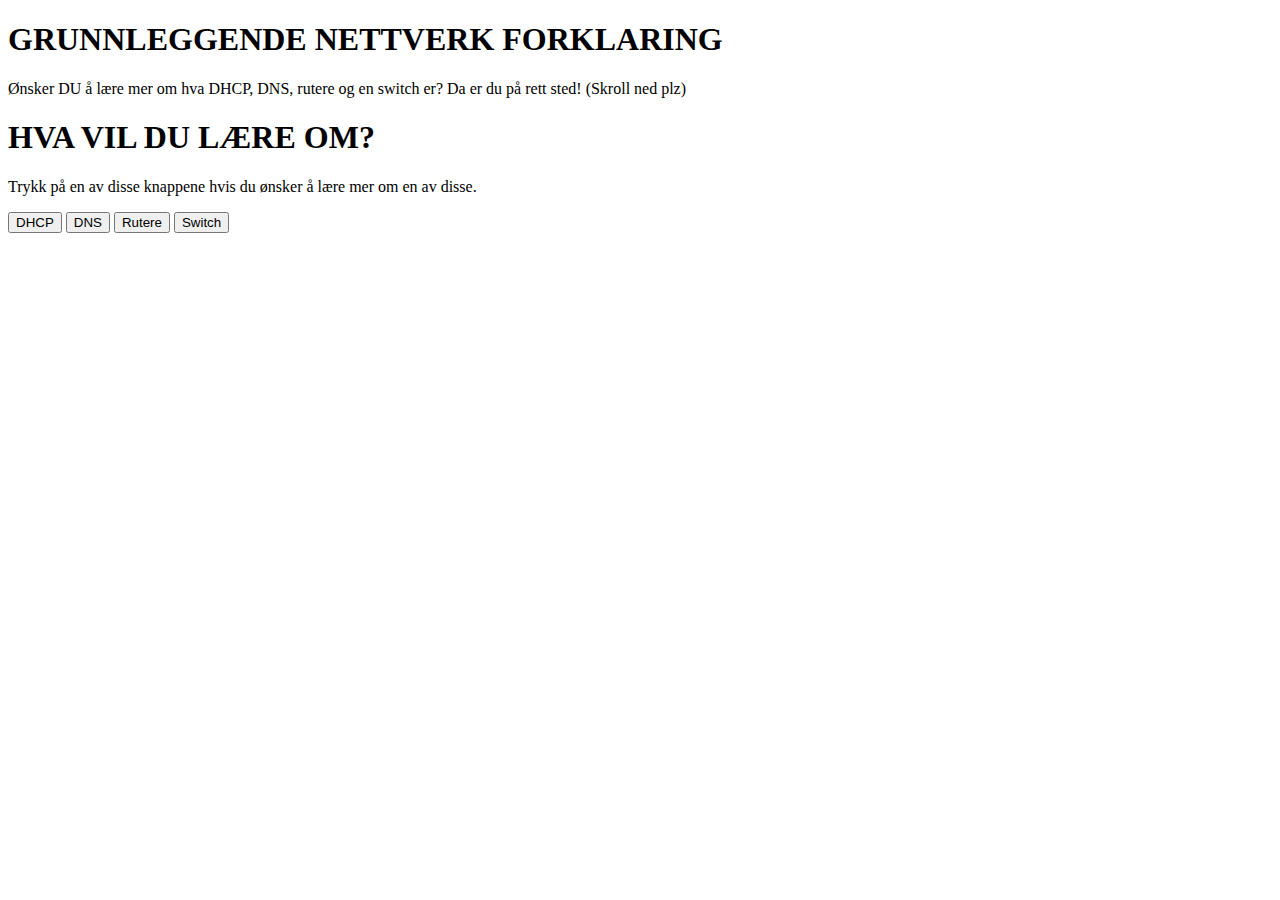
==== nettverk/index.html @ a69f89a0 "publish" ====
<!DOCTYPE html>
<html lang="en">
<head>
    <meta charset="UTF-8">
    <meta http-equiv="X-UA-Compatible" content="IE=edge">
    <meta name="viewport" content="width=device-width, initial-scale=1.0">
    <!-- Google Fonts -->
    <style>
        @import url('https://fonts.googleapis.com/css2?family=Belanosima:wght@400;600&display=swap');
    </style>        
    <style>
        @import url('https://fonts.googleapis.com/css2?family=Cabin&display=swap');
    </style>

    <!-- Tittel, CSS & ikon -->
    <title>Internet forklaring</title>
    <link rel="stylesheet" href="/styles/styles.css">
    <link rel="icon" type="image/x-icon" href="/images/icon.png">
</head>
<body>
    
    <!-- Toppen av siden -->

    <div class="header">
        <div class="title">
            <h1>
                GRUNNLEGGENDE NETTVERK FORKLARING
            </h1>
            <p>
                Ønsker DU å lære mer om hva DHCP, DNS, rutere og en switch er? Da er du på rett sted!  (Skroll ned plz)
            </p>
        </div>
    </div>

    <!-- Neste side; forklaringer -->

    <div class="nextpage">
        <div class="nextpagetitle">
            <h1>
                HVA VIL DU LÆRE OM?
            </h1>
            <p>Trykk på en av disse knappene hvis du ønsker å lære mer om en av disse.</p>
        </div>
        <div class="buttons">
            <button type="button" class="dhcp" onclick="location.href='dhcp.html'">
                DHCP
            </button>
            <button type="button" class="dns" onclick="location.href='dns.html'">
                DNS
            </button>
            <button type="button" class="rutere" onclick="location.href='rutere.html'">
                Rutere
            </button>
            <button type="button" class="switch" onclick="location.href='switch.html'">
                Switch
            </button>
        </div>
    </div>
</body>
</html>
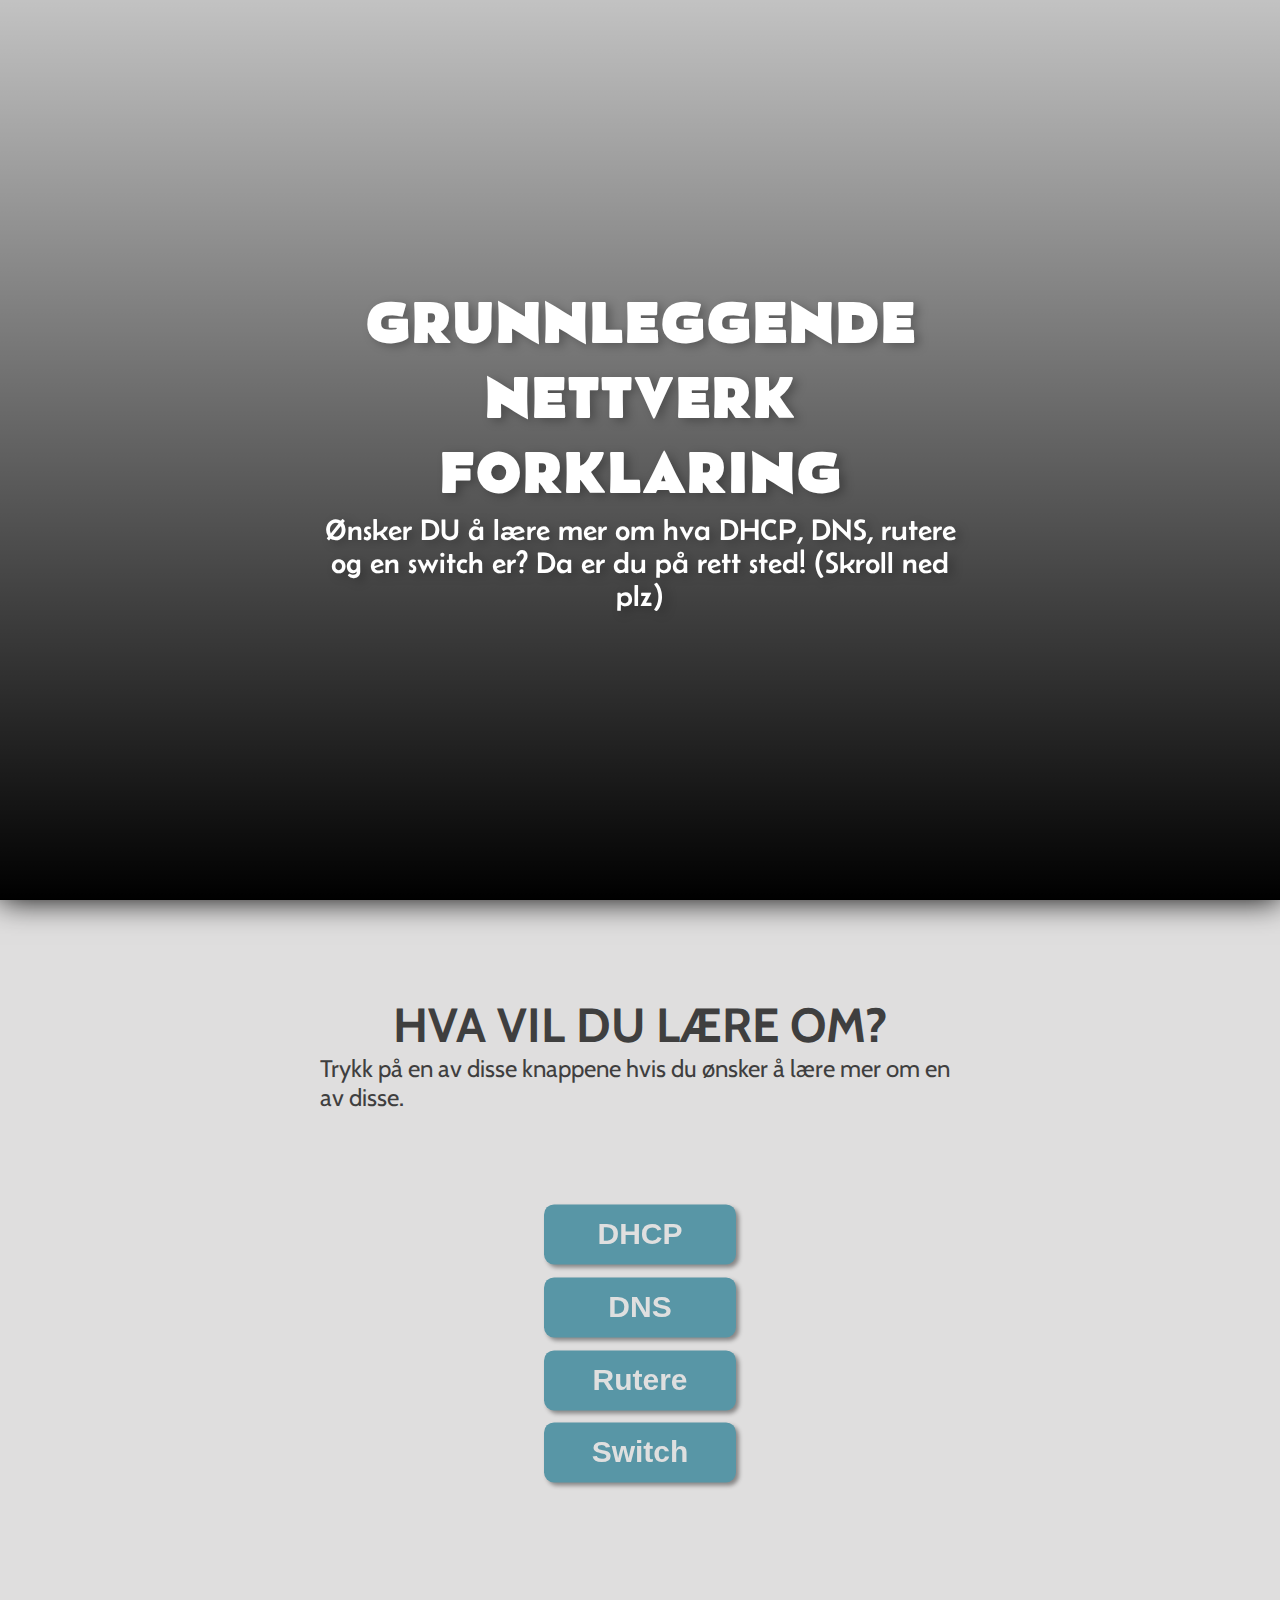
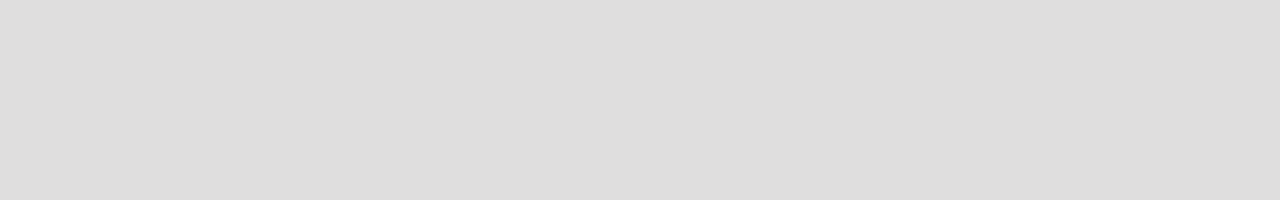
==== commit 199a36a5: "Update" ====
--- a/nettverk/index.html
+++ b/nettverk/index.html
@@ -14,7 +14,7 @@
 
     <!-- Tittel, CSS & ikon -->
     <title>Internet forklaring</title>
-    <link rel="stylesheet" href="/styles/styles.css">
+    <link rel="stylesheet" href="styles.css">
     <link rel="icon" type="image/x-icon" href="/images/icon.png">
 </head>
 <body>
--- a/nettverk/styles.css
+++ b/nettverk/styles.css
@@ -0,0 +1,150 @@
+* {
+    margin: 0;
+    padding: 0;
+}
+
+/* Forsiden */
+
+.header {
+    width: 100%;
+    height: 100vh;
+    background-image: linear-gradient(rgba(0, 0, 0, 0.24),rgba(0,0,0,10)), url(/images/background.jpg);
+    box-shadow: 0 0 30px black;
+    background-size: cover;
+    background-position: center;
+    position: relative;
+}
+
+.title {
+    color: white;
+    text-align: center;
+    font-size: 190%;
+    font-family: 'Belanosima', sans-serif;
+    filter: drop-shadow(5px 3px 5px #00000042);
+    display: flex;
+    flex-wrap: wrap;
+    flex-direction: column;
+    justify-content: center;
+    align-items: center;
+    padding: 0 25%;
+    width: 50%;
+    margin: 0;
+    position: absolute;
+    top: 50%;
+    transform: translateY(-50%);
+}
+.intro {
+    color: white;
+    text-align: center;
+    padding-top: 13%;
+    font-size: 200%;
+    font-family: 'Cabin', sans-serif;
+    filter: drop-shadow(5px 3px 5px #00000042);
+}
+
+/* Neste side */
+
+.nextpage {
+    padding: 0 25%;
+    height: 100vh;
+    background-color: rgb(223, 222, 222);
+    color: rgb(63, 63, 63);
+    font-size: 150%;
+    font-family: 'Cabin', sans-serif;
+}
+
+/* Tittel til hva du vil lære om */
+
+.nextpagetitle {
+    padding-top: 15%;
+    display: flex;
+    flex-wrap: wrap;
+    flex-direction: column;
+    justify-content: center;
+    align-items: center;
+}
+
+/* Buttons til forklaringer */
+
+.buttons {
+    display: flex;
+    flex-wrap: wrap;
+    flex-direction: column;
+    justify-content: center;
+    align-items: center;
+    width: 50%;
+    margin: 0;
+    position: absolute;
+    top: 150%;
+    transform: translateY(-50%);
+}
+
+
+.dhcp {
+    width: 30%;
+    height: 60px;
+    background-color: rgb(88, 150, 166);
+    color: rgb(223, 223, 223);
+    cursor: pointer;
+    font-weight: 600;
+    font-size: 30px;
+    border: none;
+    border-radius: 10px;
+    filter: drop-shadow(3px 3px 2px rgba(0, 0, 0, 0.395));
+    margin-bottom: 2%;
+    transition: all .2s ease-in-out; 
+}
+.dhcp:hover {
+    transform: scale(1.1); 
+}
+.dns {
+    width: 30%;
+    height: 60px;
+    background-color: rgb(88, 150, 166);
+    color: rgb(223, 223, 223);
+    cursor: pointer;
+    font-weight: 600;
+    font-size: 30px;
+    border: none;
+    border-radius: 10px;
+    filter: drop-shadow(3px 3px 2px rgba(0, 0, 0, 0.395));
+    margin-bottom: 2%;
+    transition: all .2s ease-in-out; 
+}
+.dns:hover {
+    transform: scale(1.1); 
+}
+.rutere {
+    width: 30%;
+    height: 60px;
+    background-color: rgb(88, 150, 166);
+    color: rgb(223, 223, 223);
+    cursor: pointer;
+    font-weight: 600;
+    font-size: 30px;
+    border: none;
+    border-radius: 10px;
+    filter: drop-shadow(3px 3px 2px rgba(0, 0, 0, 0.395));
+    margin-bottom: 2%;
+    transition: all .2s ease-in-out; 
+}
+.rutere:hover {
+    transform: scale(1.1); 
+}
+.switch {
+    width: 30%;
+    height: 60px;
+    background-color: rgb(88, 150, 166);
+    color: rgb(223, 223, 223);
+    cursor: pointer;
+    font-weight: 600;
+    font-size: 30px;
+    border: none;
+    border-radius: 10px;
+    filter: drop-shadow(3px 3px 2px rgba(0, 0, 0, 0.395));
+    margin-bottom: 2%;
+    transition: all .2s ease-in-out; 
+}
+.switch:hover {
+    transform: scale(1.1); 
+}